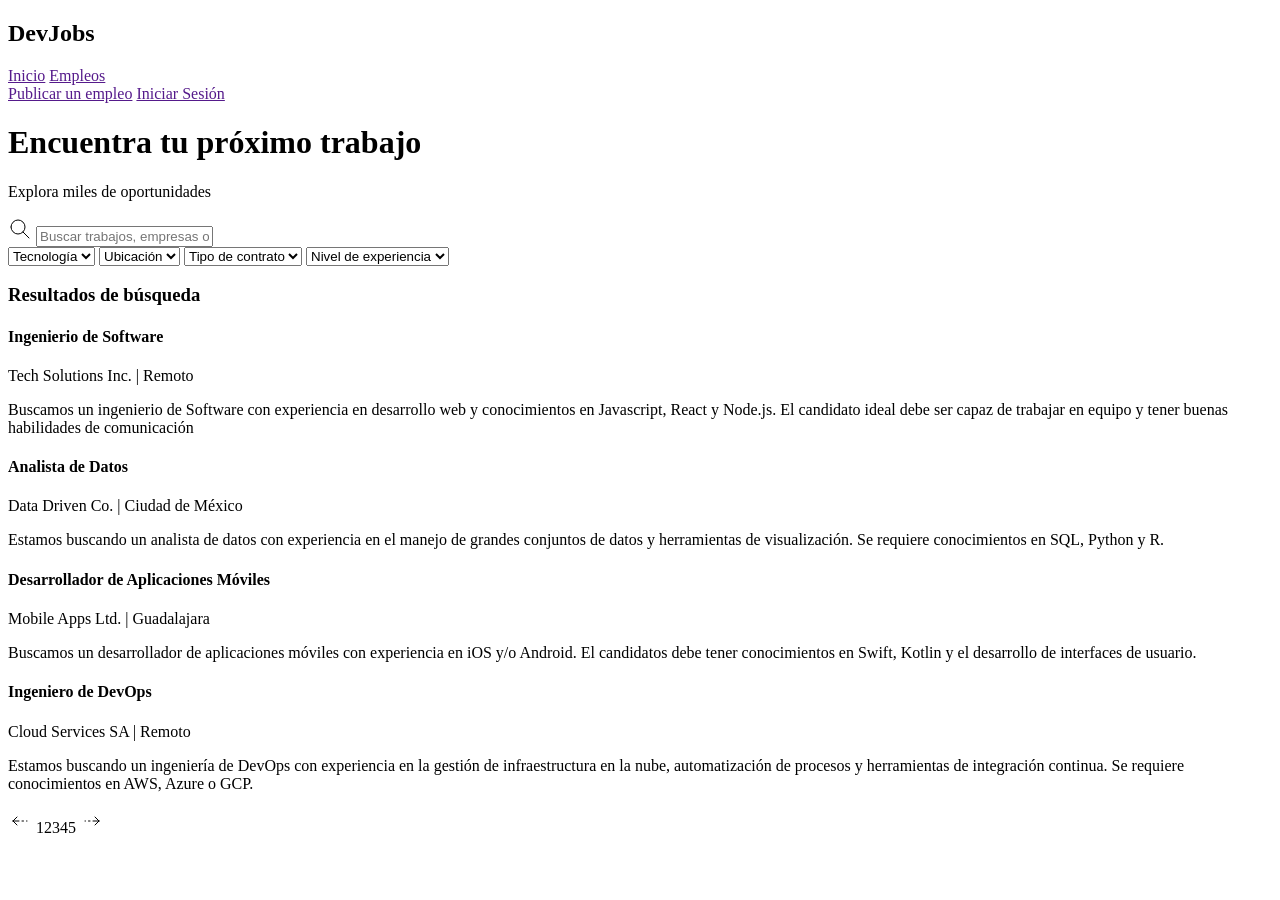
==== busqueda.html @ a53f5b35 "estructura pag. resultados de búsqueda" ====
<!DOCTYPE html>
<html lang="es">
<head>
    <meta charset="UTF-8">
    <meta name="viewport" content="width=device-width, initial-scale=1.0">
    <title>Resultados de busqueda</title>
</head>
<body>
    <header>
        <h2>DevJobs</h2>
        <nav>
            <a href="">Inicio</a>
            <a href="">Empleos</a>
        </nav>

        <div>
            <a href="">Publicar un empleo</a>
            <a href="">Iniciar Sesión</a>
        </div>
    </header>
    <main class="resultado-busqueda">
        <header>
            <h1>Encuentra tu próximo trabajo</h1>
            <p>Explora miles de oportunidades</p>
        </header>
        <form role="search">
            <svg xmlns="http://www.w3.org/2000/svg" width="24" height="24" viewBox="0 0 24 24" fill="none" stroke="currentColor" stroke-width="1" stroke-linecap="round" stroke-linejoin="round" class="icon icon-tabler icons-tabler-outline icon-tabler-search"><path stroke="none" d="M0 0h24v24H0z" fill="none" /><path d="M3 10a7 7 0 1 0 14 0a7 7 0 1 0 -14 0" /><path d="M21 21l-6 -6" /></svg>

            <input type="text" placeholder="Buscar trabajos, empresas o habilidades">

            <div class="select-list">
                <select name="" id="">
                    <option value="tecnologia">Tecnología</option>
                </select>
                <select name="" id="">
                    <option value="ubi">Ubicación</option>
                </select>
                <select name="" id="">
                    <option value="tipo-contrato">Tipo de contrato</option>
                </select>
                <select name="" id="">
                    <option value="nivel-experiencia">Nivel de experiencia</option>
                </select>
            </div>
        </form>

        <section>
            <h3>Resultados de búsqueda</h3>
            <article>
                <h4>Ingenierio de Software</h4>
                <span>Tech Solutions Inc. | Remoto </span>
                <p>Buscamos un ingenierio de Software con experiencia en desarrollo web y conocimientos en Javascript, React y Node.js. El candidato ideal debe ser capaz de trabajar en equipo y tener buenas habilidades de comunicación</p>
            </article>
            <article>
                <h4>Analista de Datos</h4>
                <span>Data Driven Co. | Ciudad de México</span>
                <p>Estamos buscando un analista de datos con experiencia en el manejo de grandes conjuntos de datos y herramientas de visualización. Se requiere conocimientos en SQL, Python y R.</p>
            </article>
            <article>
                <h4>Desarrollador de Aplicaciones Móviles</h4>
                <span>Mobile Apps Ltd. | Guadalajara</span>
                <p>Buscamos un desarrollador de aplicaciones móviles con experiencia en iOS y/o Android. El candidatos debe tener conocimientos en Swift, Kotlin y el desarrollo de interfaces de usuario.</p>
            </article>
            <article>
                <h4>Ingeniero de DevOps</h4>
                <span>Cloud Services SA | Remoto</span>
                <p>Estamos buscando un ingeniería de DevOps con experiencia en la gestión de infraestructura en la nube, automatización de procesos y herramientas de integración continua. Se requiere conocimientos en AWS, Azure o GCP.</p>
            </article>
        </section>

        <div class="paginacion">
            <svg xmlns="http://www.w3.org/2000/svg" width="24" height="24" viewBox="0 0 24 24" fill="none" stroke="currentColor" stroke-width="1" stroke-linecap="round" stroke-linejoin="round" class="icon icon-tabler icons-tabler-outline icon-tabler-arrow-narrow-left-dashed"><path stroke="none" d="M0 0h24v24H0z" fill="none" /><path d="M5 12h6m3 0h1.5m3 0h.5" /><path d="M5 12l4 4" /><path d="M5 12l4 -4" /></svg>

            <span>1</span><span>2</span><span>3</span><span>4</span><span>5</span>

            <svg xmlns="http://www.w3.org/2000/svg" width="24" height="24" viewBox="0 0 24 24" fill="none" stroke="currentColor" stroke-width="1" stroke-linecap="round" stroke-linejoin="round" class="icon icon-tabler icons-tabler-outline icon-tabler-arrow-narrow-right-dashed"><path stroke="none" d="M0 0h24v24H0z" fill="none" /><path d="M5 12h.5m3 0h1.5m3 0h6" /><path d="M15 16l4 -4" /><path d="M15 8l4 4" /></svg>
        </div>
    </main>
</body>
</html>
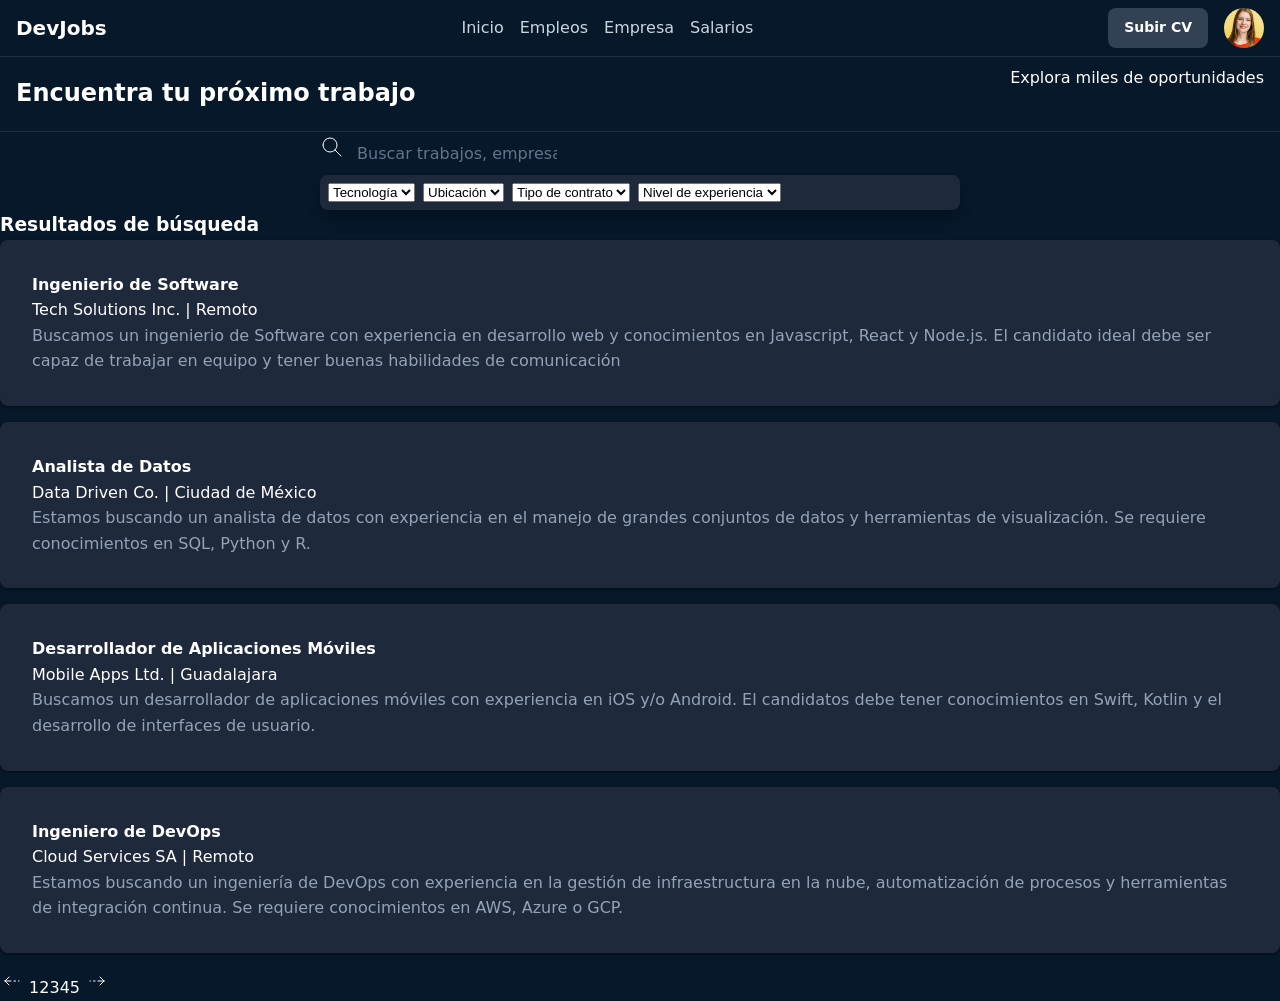
==== commit b425462e: "header, agrego imagen - boton cv" ====
--- a/busqueda.html
+++ b/busqueda.html
@@ -3,19 +3,23 @@
 <head>
     <meta charset="UTF-8">
     <meta name="viewport" content="width=device-width, initial-scale=1.0">
+    <link rel="stylesheet" href="./styles.css">
+
     <title>Resultados de busqueda</title>
 </head>
 <body>
-    <header>
+    <header class="busqueda">
         <h2>DevJobs</h2>
         <nav>
             <a href="">Inicio</a>
             <a href="">Empleos</a>
+            <a href="">Empresa</a>
+            <a href="">Salarios</a>
         </nav>
 
         <div>
-            <a href="">Publicar un empleo</a>
-            <a href="">Iniciar Sesión</a>
+            <a href="">Subir CV</a>
+            <img src="./media/foto-cv.jpg" alt="foto-cv">
         </div>
     </header>
     <main class="resultado-busqueda">
--- a/styles.css
+++ b/styles.css
@@ -0,0 +1,343 @@
+* {
+  margin: 0;
+  padding: 0;
+  box-sizing: border-box;
+}
+
+:root {
+  --primary: #3b4550;
+  --primary-dark: #0a3d66;
+  --primary-hover: #0d5ba8;
+  --primary-light: #09f;
+  --background: #06182a;
+  --text-primary: #ffffff;
+  --text-secondary: #cbd5e1;
+  --text-muted: #94a3b8;
+  --border: rgba(255, 255, 255, 0.1);
+  --card-bg: #1e293b;
+  --shadow: rgba(0, 0, 0, 0.3);
+  --input-bg: #1e293b;
+  --hsla-example: hsla(210, 100%, 56%, 1);
+}
+
+@font-face {
+  font-family: 'Inter Variable';
+  font-style: normal;
+  font-display: swap;
+  font-weight: 100 900;
+  src: url(https://cdn.jsdelivr.net/fontsource/fonts/inter:vf@latest/latin-wght-normal.woff2) format('woff2-variations');
+  unicode-range: U+0000-00FF,U+0131,U+0152-0153,U+02BB-02BC,U+02C6,U+02DA,U+02DC,U+0304,U+0308,U+0329,U+2000-206F,U+20AC,U+2122,U+2191,U+2193,U+2212,U+2215,U+FEFF,U+FFFD;
+}
+
+body {
+  font-family: system-ui;
+  background-color: var(--background);
+  color: var(--text-primary);
+  /* El alto sea el total de la altura de la pantalla del usuario */
+  min-height: 100vh;
+  display: flex;
+  flex-direction: column;
+  line-height: 1.6;
+}
+
+/* Títulos principales */
+
+h1 {
+  font-size: 1.5rem;
+  line-height: 1.2;
+  text-wrap: balance;
+  display: flex;
+  align-items: center;
+  gap: 0.5rem;
+
+  svg {
+    width: 2rem;
+    height: 2rem;
+    color: var(--primary-light);
+  }
+}
+
+h1 + p {
+  text-wrap: balance;
+  margin-bottom: 2rem
+}
+
+/* Header */
+header {
+  border-bottom: 1px solid var(--border);
+  background: var(--background);
+  padding: .5rem 1rem;
+  display: flex;
+  align-items: center;
+  justify-content: space-between;
+  gap: 2rem;
+
+  h2 {
+    font-size: 1.25rem;
+    font-weight: 700;
+    color: var(--text-primary);
+  }
+}
+
+/* Navegación del header a otras páginas */
+nav {
+  align-items: center;
+  gap: 1rem;
+  display: flex;
+
+  a {
+    text-decoration: none;
+    color: var(--text-secondary);
+    transition: color 0.2s;
+    font-weight: 500;
+
+    &:hover, &:focus {
+      color: var(--primary);
+      outline: none;
+    }
+  }
+}
+
+/* Botones del Header */
+header div a {
+  padding: 0.5rem 1rem;
+  border-radius: 0.5rem;
+  background-color: #334155;
+  color: var(--text-primary);
+  display: inline-block;
+  font-size: 0.875rem;
+  font-weight: 700;
+  text-decoration: none;
+  /* TODO */
+}
+
+/* Hero */
+main > section:nth-child(1) {
+  height: 500px;
+  text-align: center;
+  display: flex;
+  flex-direction: column;
+  justify-content: center;
+  align-items: center;
+
+  h1 {
+    padding-top: 36px;
+  }
+
+  & > img {
+    position: absolute;
+    width: 100%;
+    height: 100%;
+    object-fit: cover;
+    z-index: -1;
+    left: 0;
+    right: 0;
+    mask-image: linear-gradient(to bottom, rgba(16, 25, 34, 1) 5%, rgba(16, 25, 34, 0) 80%);
+  }
+}
+
+/* Formulario de Búsqueda */
+form {
+  max-width: 42rem;
+  width: 100%;
+  margin: 0 auto;
+  padding-inline: 1rem;
+}
+
+form > div {
+  display: flex;
+  align-items: center;
+  background-color: var(--input-bg);
+  border-radius: 0.5rem;
+  box-shadow: 0 10px 15px -3px var(--shadow);
+  padding: 0.5rem;
+  gap: 0.5rem;
+}
+
+form span {
+  padding-left: 0.75rem;
+  color: var(--text-muted);
+  display: flex;
+  align-items: center;
+  flex-shrink: 0;
+}
+
+form input[type="text"] {
+  flex: 1;
+  background: transparent;
+  border: none;
+  outline: none;
+  color: var(--text-primary);
+  padding: 0.75rem 0.5rem;
+  font-size: 1rem;
+  font-family: inherit;
+}
+
+form input[type="text"]::placeholder {
+  color: #64748b;
+}
+
+button {
+  padding: 0.75rem 1.5rem;
+  border-radius: 0.5rem;
+  background-color: var(--primary);
+  color: white;
+  font-weight: 400;
+  border: none;
+  cursor: pointer;
+  transition: all 0.2s;
+  font-family: inherit;
+  font-size: 1rem;
+  white-space: nowrap;
+
+  &:hover, /* pseudo-clase que significa que el ratón está encima */
+  &:focus { /* pseudo-clase que significa que el elemento tiene el foco */
+    background-color: var(--primary-hover);
+    outline: 2px solid white;
+    outline-offset: 2px;
+  }
+
+  &:active { 
+    transform: scale(0.90)
+  }
+
+  &:disabled {
+    opacity: .5;
+    pointer-events: none;
+  }
+}
+
+/* Features Section */
+main > section:nth-child(2) {
+  padding-inline: 1rem;
+  background-color: var(--background);
+  padding-top: 2rem;
+
+  & > header {
+    gap: 2px;
+    flex-direction: column;
+
+    h2 {
+      margin-bottom: 0;
+    }
+
+    p {
+      opacity: .75;
+    }
+  }
+
+  & > div {
+    max-width: 1280px;
+    margin: 0 auto;
+  }
+}
+
+main > section:nth-child(2) h2 {
+  font-size: 1.875rem;
+  font-weight: 700;
+  color: var(--text-primary);
+  margin-bottom: 1rem;
+}
+
+main > section:nth-child(2) > div > div:first-child > p {
+  font-size: 1.125rem;
+  color: var(--text-muted);
+  max-width: 42rem;
+  margin: 0 auto;
+}
+
+/* Grid de Features */
+main > section:nth-child(2) footer {
+    display: grid;
+    gap: 1rem;
+    grid-template-columns: 1fr;
+}
+
+@media (width >= 640px){
+    main > section:nth-child(2) footer{
+        grid-template-columns: 1fr 1fr 1fr;
+    }
+}
+/* Feature Cards */
+/* article {
+  background-color: var(--card-bg);
+  padding: 2rem;
+  margin-bottom: 16px;
+  border-radius: 0.5rem;                   
+  box-shadow: 0px 1px 3px 0 var(--shadow); 
+
+  svg {
+    color: var(--primary-light);          
+    background: rgba(0, 153, 255, 0.3);  
+    border-radius: 9999px;               
+    width: 64px;                         
+    height: 64px;                        
+    padding: 16px;                       
+  }
+
+  h3 {
+    font-weight: 500;
+  }
+
+  p {
+    color: var(--text-muted);
+  }
+} */
+
+/* Footer */
+footer {
+  background-color: var(--background);
+  border-top: 1px solid var(--border);
+  text-align: center;
+  padding: 16px;
+
+  small {
+    color: var(--text-muted);
+    font-size: 0.875rem;
+  }
+}
+
+article {
+  background-color: var(--card-bg);
+  /* El rem es una unidad de medida relativa o dependiente de otro valor (tamaño de la fuente del elemento padre) */
+  padding: 2rem;
+  margin-bottom: 16px;
+  border-radius: 0.5rem;
+  box-shadow: 0px 1px 3px 0px rgba(0, 0, 0, 0.5);
+
+  svg {
+    color: var(--primary-light);
+    background: rgba(0, 153, 255, .3);
+    width: 64px;
+    height: 64px;
+    border-radius: 100%;
+    padding: 16px;
+  }
+
+  p {
+    color: var(--text-muted);
+  }
+
+  h3 {
+    font-weight: 500;
+  }
+}
+
+
+/* 
+ * Resultados de búsqueda
+ TODO: Cabecera
+*/
+
+.busqueda div {
+  display: flex; 
+  justify-content: space-between;
+  gap: 1rem;
+
+  img{
+    width: 2.5rem;
+    height: 2.5rem;
+    object-fit: cover;
+    border-radius: 50%;
+  }
+}
